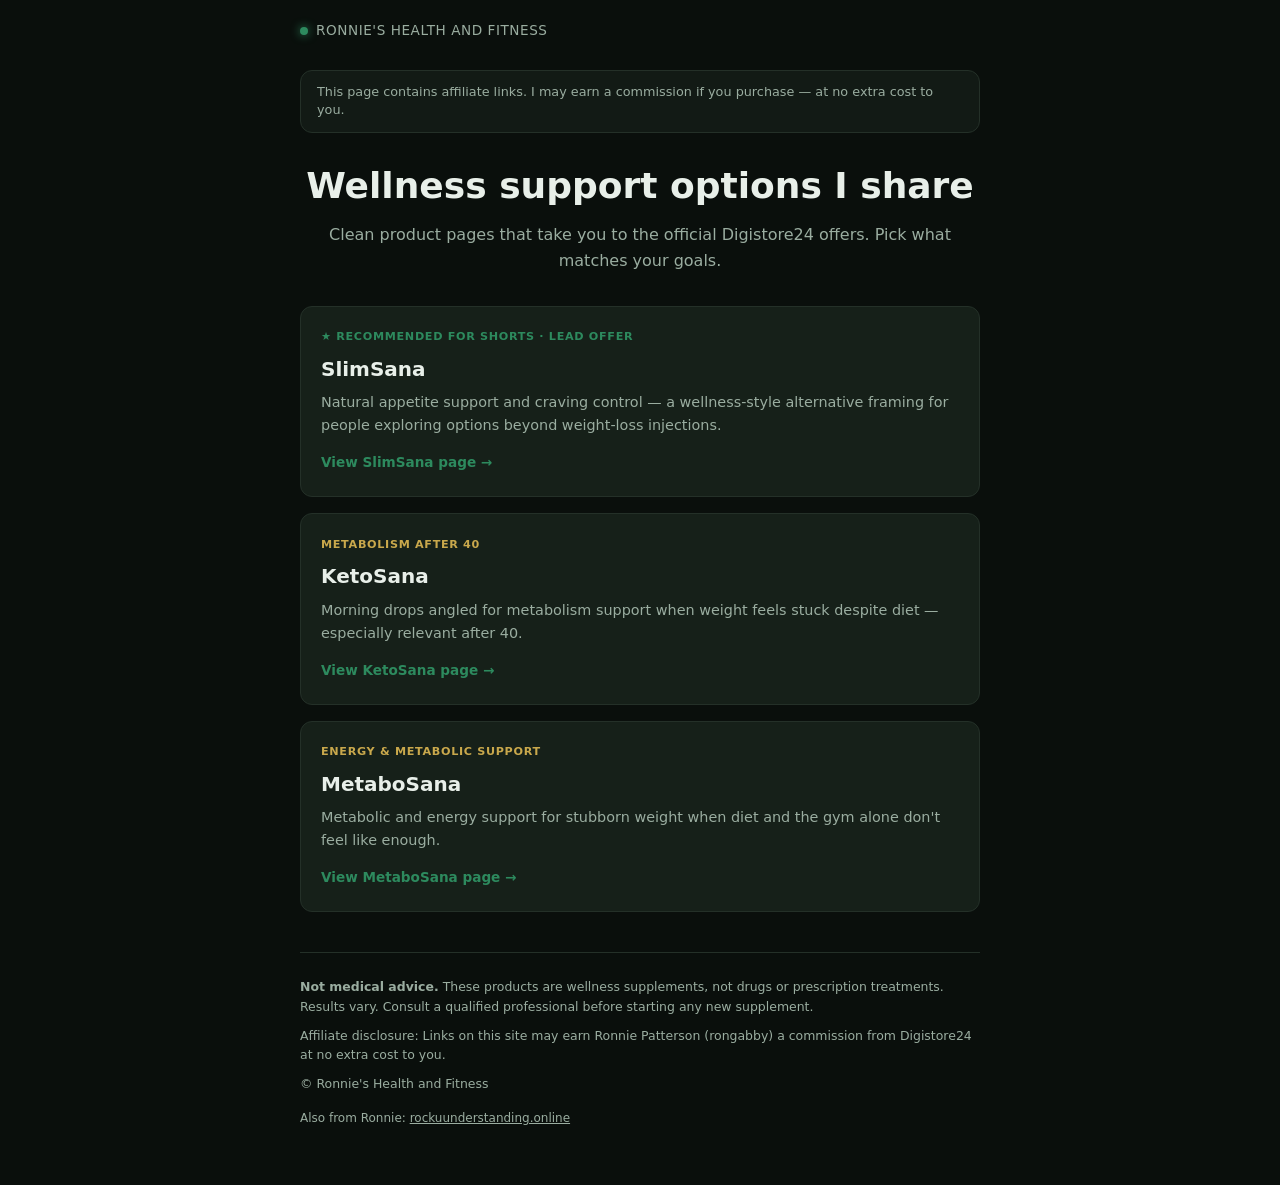
==== index.html @ 1e0e533a "Initial static affiliate bridge pages for SlimSana, KetoSana, MetaboSana Hub + three mobile-first pr" ====
<!DOCTYPE html>
<html lang="en">
<head>
  <meta charset="UTF-8" />
  <meta name="viewport" content="width=device-width, initial-scale=1" />
  <title>Ronnie's Health and Fitness — Wellness Offers</title>
  <meta name="description" content="Explore wellness support options Ronnie shares — SlimSana, KetoSana, and MetaboSana. Affiliate links disclosed." />
  <meta name="robots" content="index,follow" />
  <link rel="stylesheet" href="/css/styles.css" />
</head>
<body>
  <div class="wrap">
    <div class="brand"><span class="brand-dot" aria-hidden="true"></span> Ronnie's Health and Fitness</div>

    <p class="disclosure">
      This page contains affiliate links. I may earn a commission if you purchase — at no extra cost to you.
    </p>

    <header class="hub-hero">
      <h1>Wellness support options I share</h1>
      <p>Clean product pages that take you to the official Digistore24 offers. Pick what matches your goals.</p>
    </header>

    <div class="product-grid">
      <a class="product-card lead" href="/slimsana/">
        <div class="tag">★ Recommended for Shorts · Lead offer</div>
        <h2>SlimSana</h2>
        <p>Natural appetite support and craving control — a wellness-style alternative framing for people exploring options beyond weight-loss injections.</p>
        <span class="link-hint">View SlimSana page →</span>
      </a>

      <a class="product-card" href="/ketosana/">
        <div class="tag">Metabolism after 40</div>
        <h2>KetoSana</h2>
        <p>Morning drops angled for metabolism support when weight feels stuck despite diet — especially relevant after 40.</p>
        <span class="link-hint">View KetoSana page →</span>
      </a>

      <a class="product-card" href="/metabosana/">
        <div class="tag">Energy &amp; metabolic support</div>
        <h2>MetaboSana</h2>
        <p>Metabolic and energy support for stubborn weight when diet and the gym alone don't feel like enough.</p>
        <span class="link-hint">View MetaboSana page →</span>
      </a>
    </div>

    <footer>
      <p><strong>Not medical advice.</strong> These products are wellness supplements, not drugs or prescription treatments. Results vary. Consult a qualified professional before starting any new supplement.</p>
      <p>Affiliate disclosure: Links on this site may earn Ronnie Patterson (rongabby) a commission from Digistore24 at no extra cost to you.</p>
      <p>© Ronnie's Health and Fitness</p>
      <p class="also">Also from Ronnie: <a href="https://rockuunderstanding.online" target="_blank" rel="noopener">rockuunderstanding.online</a></p>
    </footer>
  </div>
</body>
</html>
---- css/styles.css ----
/* Ronnie's Health and Fitness — premium dark wellness aesthetic */
:root {
  --bg: #0a0f0c;
  --bg-elevated: #121a15;
  --bg-card: #162019;
  --border: #243028;
  --text: #e8efe9;
  --text-muted: #9aada0;
  --accent: #2d8a5e;
  --accent-hover: #36a36f;
  --accent-soft: rgba(45, 138, 94, 0.15);
  --gold: #c9a84c;
  --radius: 12px;
  --font: "Segoe UI", system-ui, -apple-system, sans-serif;
}

*, *::before, *::after { box-sizing: border-box; margin: 0; padding: 0; }

html { scroll-behavior: smooth; }

body {
  font-family: var(--font);
  background: var(--bg);
  color: var(--text);
  line-height: 1.6;
  min-height: 100vh;
  -webkit-font-smoothing: antialiased;
}

a { color: var(--accent); text-decoration: none; }
a:hover { color: var(--accent-hover); }

.wrap {
  width: min(680px, 100% - 2rem);
  margin-inline: auto;
  padding: 1.25rem 0 3rem;
}

/* Disclosure */
.disclosure {
  font-size: 0.8rem;
  color: var(--text-muted);
  background: var(--bg-elevated);
  border: 1px solid var(--border);
  border-radius: var(--radius);
  padding: 0.75rem 1rem;
  margin-bottom: 1.5rem;
  line-height: 1.45;
}

/* Brand bar */
.brand {
  display: flex;
  align-items: center;
  gap: 0.5rem;
  margin-bottom: 1.75rem;
  font-size: 0.85rem;
  color: var(--text-muted);
  letter-spacing: 0.04em;
  text-transform: uppercase;
}
.brand-dot {
  width: 8px; height: 8px;
  border-radius: 50%;
  background: var(--accent);
  box-shadow: 0 0 10px var(--accent);
}

/* Hero */
.hero { margin-bottom: 2rem; }
.hero .eyebrow {
  display: inline-block;
  font-size: 0.75rem;
  font-weight: 600;
  letter-spacing: 0.08em;
  text-transform: uppercase;
  color: var(--accent);
  background: var(--accent-soft);
  padding: 0.3rem 0.7rem;
  border-radius: 999px;
  margin-bottom: 1rem;
}
.hero h1 {
  font-size: clamp(1.65rem, 5vw, 2.15rem);
  font-weight: 700;
  line-height: 1.2;
  letter-spacing: -0.02em;
  margin-bottom: 0.85rem;
}
.hero .sub {
  font-size: 1.05rem;
  color: var(--text-muted);
  margin-bottom: 1.5rem;
  max-width: 36em;
}

/* CTA buttons */
.btn {
  display: inline-flex;
  align-items: center;
  justify-content: center;
  gap: 0.4rem;
  font-family: inherit;
  font-size: 1rem;
  font-weight: 600;
  padding: 0.95rem 1.5rem;
  border-radius: var(--radius);
  border: none;
  cursor: pointer;
  transition: background 0.15s, transform 0.1s;
  text-align: center;
  width: 100%;
  max-width: 420px;
}
.btn-primary {
  background: var(--accent);
  color: #fff;
}
.btn-primary:hover {
  background: var(--accent-hover);
  color: #fff;
  transform: translateY(-1px);
}
.btn-secondary {
  background: transparent;
  color: var(--text);
  border: 1px solid var(--border);
}
.btn-secondary:hover {
  border-color: var(--accent);
  color: var(--accent-hover);
  background: var(--accent-soft);
}
.cta-note {
  font-size: 0.8rem;
  color: var(--text-muted);
  margin-top: 0.65rem;
}

/* Sections */
section { margin-bottom: 2.25rem; }
section h2 {
  font-size: 1.15rem;
  font-weight: 600;
  margin-bottom: 1rem;
  letter-spacing: -0.01em;
}

.benefits {
  list-style: none;
  display: flex;
  flex-direction: column;
  gap: 0.75rem;
}
.benefits li {
  display: flex;
  gap: 0.75rem;
  background: var(--bg-card);
  border: 1px solid var(--border);
  border-radius: var(--radius);
  padding: 0.9rem 1rem;
  font-size: 0.95rem;
}
.benefits li::before {
  content: "";
  flex-shrink: 0;
  width: 20px; height: 20px;
  margin-top: 2px;
  border-radius: 50%;
  background: var(--accent-soft);
  border: 2px solid var(--accent);
  background-image: url("data:image/svg+xml,%3Csvg xmlns='http://www.w3.org/2000/svg' viewBox='0 0 16 16' fill='%232d8a5e'%3E%3Cpath d='M6.5 11.5L3 8l1-1 2.5 2.5L12 4l1 1z'/%3E%3C/svg%3E");
  background-size: 12px;
  background-repeat: no-repeat;
  background-position: center;
}

.who {
  background: var(--bg-elevated);
  border: 1px solid var(--border);
  border-radius: var(--radius);
  padding: 1.25rem;
}
.who p { color: var(--text-muted); font-size: 0.95rem; }
.who strong { color: var(--text); }

.social-proof {
  font-size: 0.95rem;
  color: var(--text-muted);
  font-style: italic;
  border-left: 3px solid var(--accent);
  padding-left: 1rem;
  margin: 0.5rem 0 1.5rem;
}

.secondary-cta {
  text-align: center;
  padding: 1.75rem 1.25rem;
  background: var(--bg-card);
  border: 1px solid var(--border);
  border-radius: var(--radius);
}
.secondary-cta p {
  margin-bottom: 1rem;
  color: var(--text-muted);
  font-size: 0.95rem;
}
.secondary-cta .btn { margin-inline: auto; }

/* Footer */
footer {
  margin-top: 2.5rem;
  padding-top: 1.5rem;
  border-top: 1px solid var(--border);
  font-size: 0.78rem;
  color: var(--text-muted);
  line-height: 1.55;
}
footer p { margin-bottom: 0.6rem; }
footer .also {
  margin-top: 1rem;
  font-size: 0.75rem;
}
footer .also a { color: var(--text-muted); text-decoration: underline; }
footer .also a:hover { color: var(--accent); }

/* Hub page */
.hub-hero { text-align: center; margin-bottom: 2rem; }
.hub-hero h1 {
  font-size: clamp(1.75rem, 5vw, 2.25rem);
  margin-bottom: 0.5rem;
}
.hub-hero p { color: var(--text-muted); }

.product-grid {
  display: flex;
  flex-direction: column;
  gap: 1rem;
}
.product-card {
  display: block;
  background: var(--bg-card);
  border: 1px solid var(--border);
  border-radius: var(--radius);
  padding: 1.35rem 1.25rem;
  transition: border-color 0.15s, transform 0.1s;
  color: inherit;
}
.product-card:hover {
  border-color: var(--accent);
  transform: translateY(-2px);
  color: inherit;
}
.product-card .tag {
  font-size: 0.7rem;
  font-weight: 600;
  letter-spacing: 0.06em;
  text-transform: uppercase;
  color: var(--gold);
  margin-bottom: 0.4rem;
}
.product-card.lead .tag { color: var(--accent); }
.product-card h2 {
  font-size: 1.25rem;
  margin-bottom: 0.4rem;
  color: var(--text);
}
.product-card p {
  font-size: 0.9rem;
  color: var(--text-muted);
  margin-bottom: 0.75rem;
}
.product-card .link-hint {
  font-size: 0.85rem;
  font-weight: 600;
  color: var(--accent);
}

@media (min-width: 520px) {
  .btn { width: auto; min-width: 280px; }
}
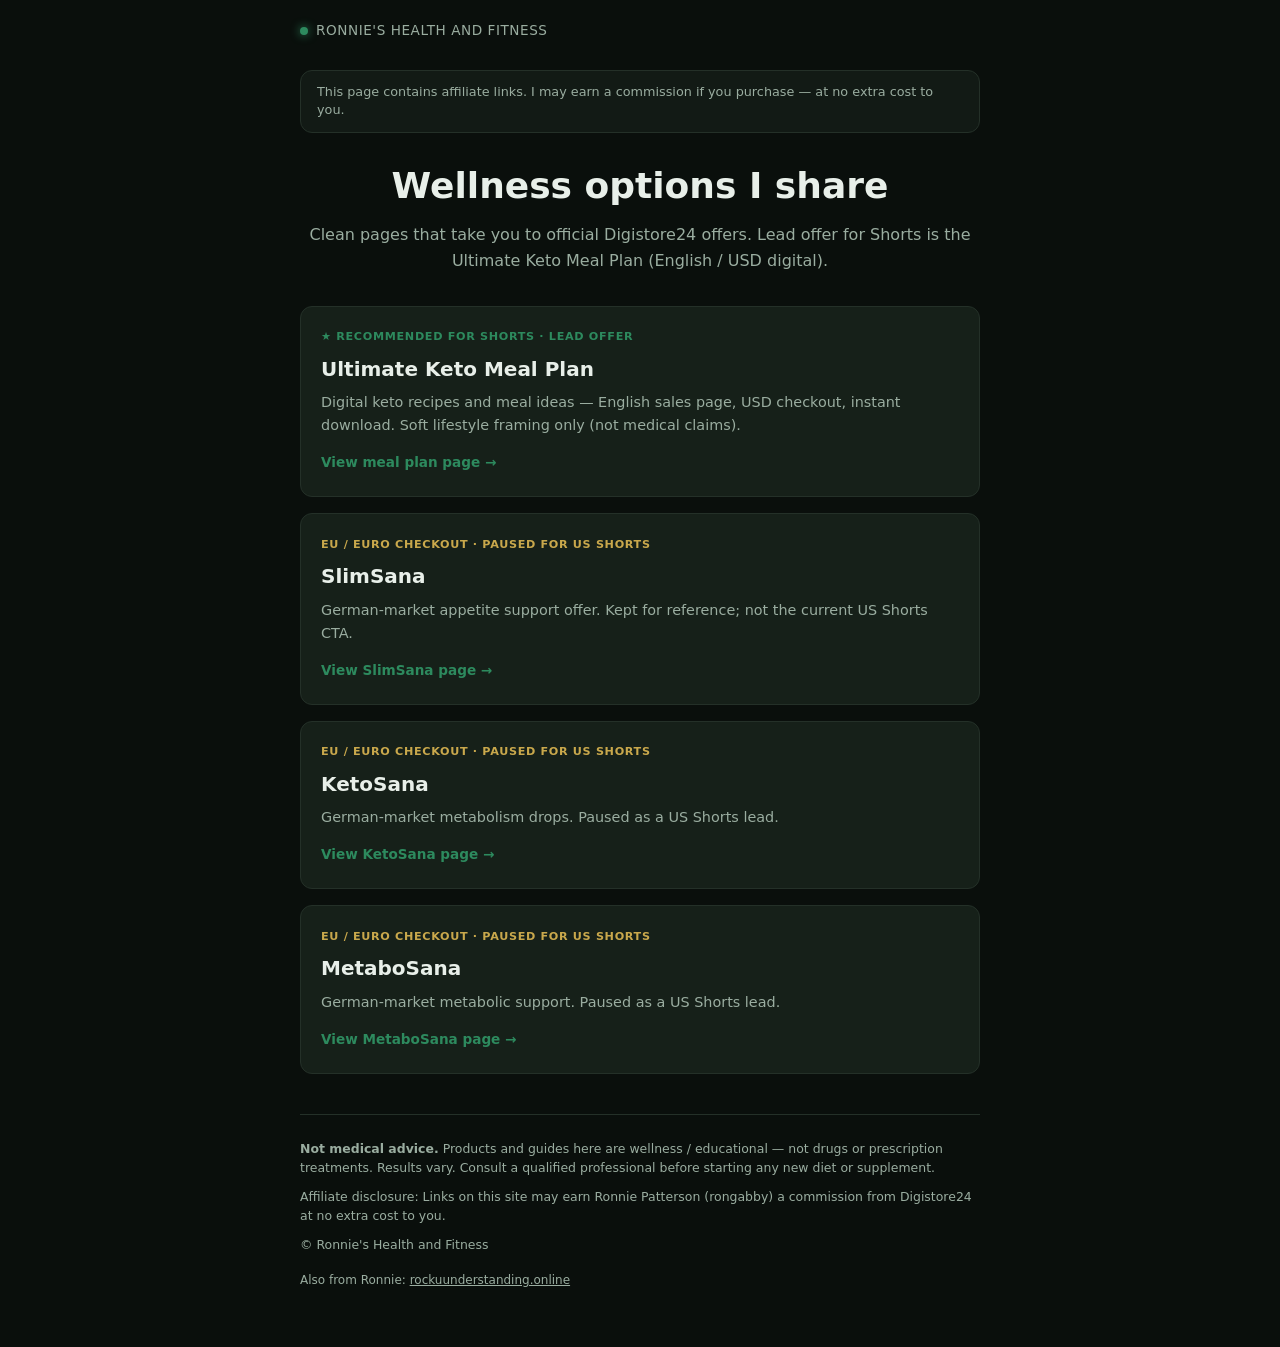
==== commit 676cc70a: "Lead with Ultimate Keto Meal Plan for US Shorts Add /keto-meal-plan bridge with soft meal-plan frami" ====
--- a/index.html
+++ b/index.html
@@ -4,7 +4,7 @@
   <meta charset="UTF-8" />
   <meta name="viewport" content="width=device-width, initial-scale=1" />
   <title>Ronnie's Health and Fitness — Wellness Offers</title>
-  <meta name="description" content="Explore wellness support options Ronnie shares — SlimSana, KetoSana, and MetaboSana. Affiliate links disclosed." />
+  <meta name="description" content="Explore wellness options Ronnie shares — starting with the Ultimate Keto Meal Plan (English / USD). Affiliate links disclosed." />
   <meta name="robots" content="index,follow" />
   <link rel="stylesheet" href="/css/styles.css" />
 </head>
@@ -17,35 +17,42 @@
     </p>
 
     <header class="hub-hero">
-      <h1>Wellness support options I share</h1>
-      <p>Clean product pages that take you to the official Digistore24 offers. Pick what matches your goals.</p>
+      <h1>Wellness options I share</h1>
+      <p>Clean pages that take you to official Digistore24 offers. Lead offer for Shorts is the Ultimate Keto Meal Plan (English / USD digital).</p>
     </header>
 
     <div class="product-grid">
-      <a class="product-card lead" href="/slimsana/">
+      <a class="product-card lead" href="/keto-meal-plan/">
         <div class="tag">★ Recommended for Shorts · Lead offer</div>
+        <h2>Ultimate Keto Meal Plan</h2>
+        <p>Digital keto recipes and meal ideas — English sales page, USD checkout, instant download. Soft lifestyle framing only (not medical claims).</p>
+        <span class="link-hint">View meal plan page →</span>
+      </a>
+
+      <a class="product-card" href="/slimsana/">
+        <div class="tag">EU / euro checkout · paused for US Shorts</div>
         <h2>SlimSana</h2>
-        <p>Natural appetite support and craving control — a wellness-style alternative framing for people exploring options beyond weight-loss injections.</p>
+        <p>German-market appetite support offer. Kept for reference; not the current US Shorts CTA.</p>
         <span class="link-hint">View SlimSana page →</span>
       </a>
 
       <a class="product-card" href="/ketosana/">
-        <div class="tag">Metabolism after 40</div>
+        <div class="tag">EU / euro checkout · paused for US Shorts</div>
         <h2>KetoSana</h2>
-        <p>Morning drops angled for metabolism support when weight feels stuck despite diet — especially relevant after 40.</p>
+        <p>German-market metabolism drops. Paused as a US Shorts lead.</p>
         <span class="link-hint">View KetoSana page →</span>
       </a>
 
       <a class="product-card" href="/metabosana/">
-        <div class="tag">Energy &amp; metabolic support</div>
+        <div class="tag">EU / euro checkout · paused for US Shorts</div>
         <h2>MetaboSana</h2>
-        <p>Metabolic and energy support for stubborn weight when diet and the gym alone don't feel like enough.</p>
+        <p>German-market metabolic support. Paused as a US Shorts lead.</p>
         <span class="link-hint">View MetaboSana page →</span>
       </a>
     </div>
 
     <footer>
-      <p><strong>Not medical advice.</strong> These products are wellness supplements, not drugs or prescription treatments. Results vary. Consult a qualified professional before starting any new supplement.</p>
+      <p><strong>Not medical advice.</strong> Products and guides here are wellness / educational — not drugs or prescription treatments. Results vary. Consult a qualified professional before starting any new diet or supplement.</p>
       <p>Affiliate disclosure: Links on this site may earn Ronnie Patterson (rongabby) a commission from Digistore24 at no extra cost to you.</p>
       <p>© Ronnie's Health and Fitness</p>
       <p class="also">Also from Ronnie: <a href="https://rockuunderstanding.online" target="_blank" rel="noopener">rockuunderstanding.online</a></p>
